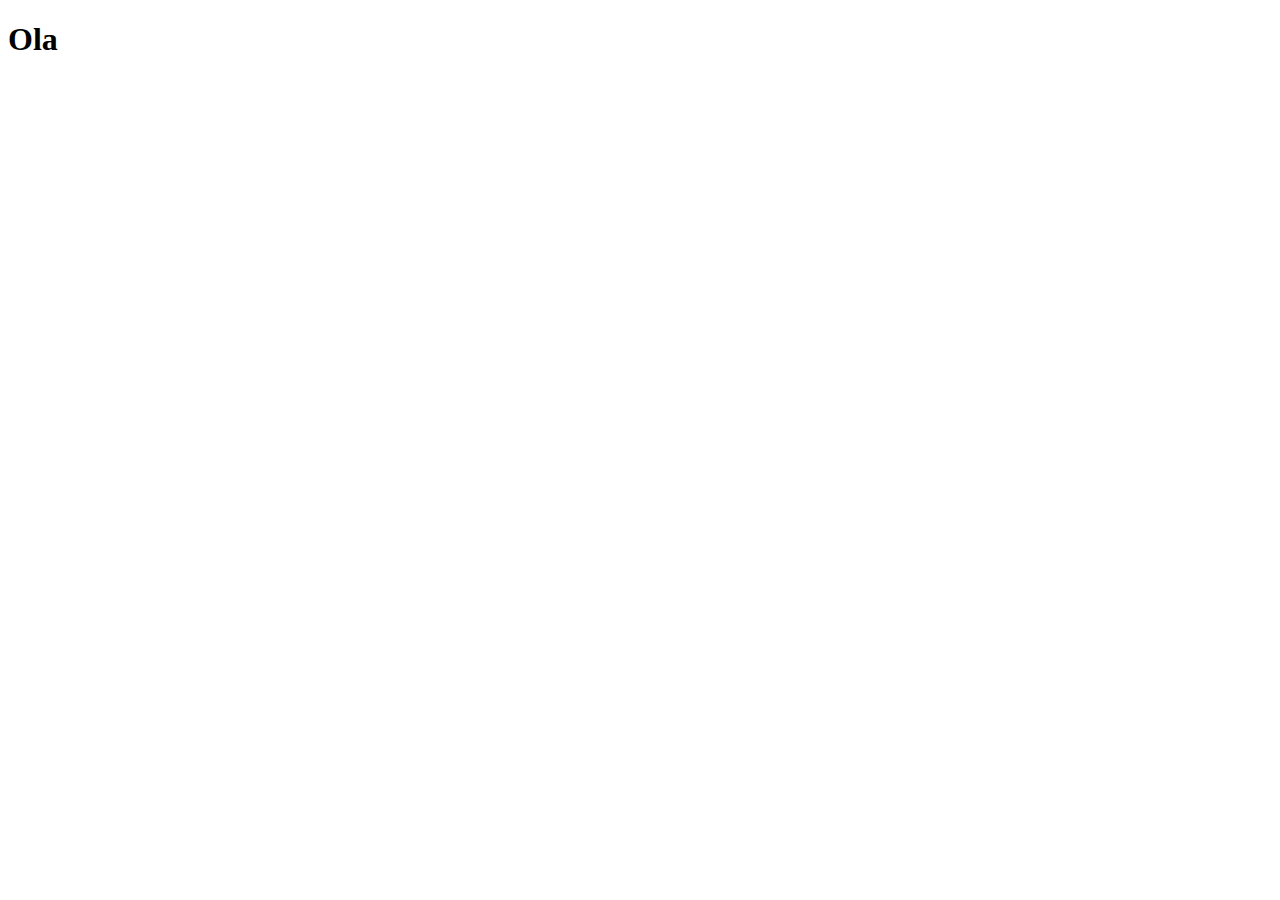
==== index.html @ 9ea764a6 "create index" ====
<!DOCTYPE html>
<html lang="pt-br">
<head>
    <meta charset="UTF-8">
    <meta name="viewport" content="width=device-width, initial-scale=1.0">
    <title>Document</title>
</head>
<body>
    <h1>Ola</h1>
</body>
</html>
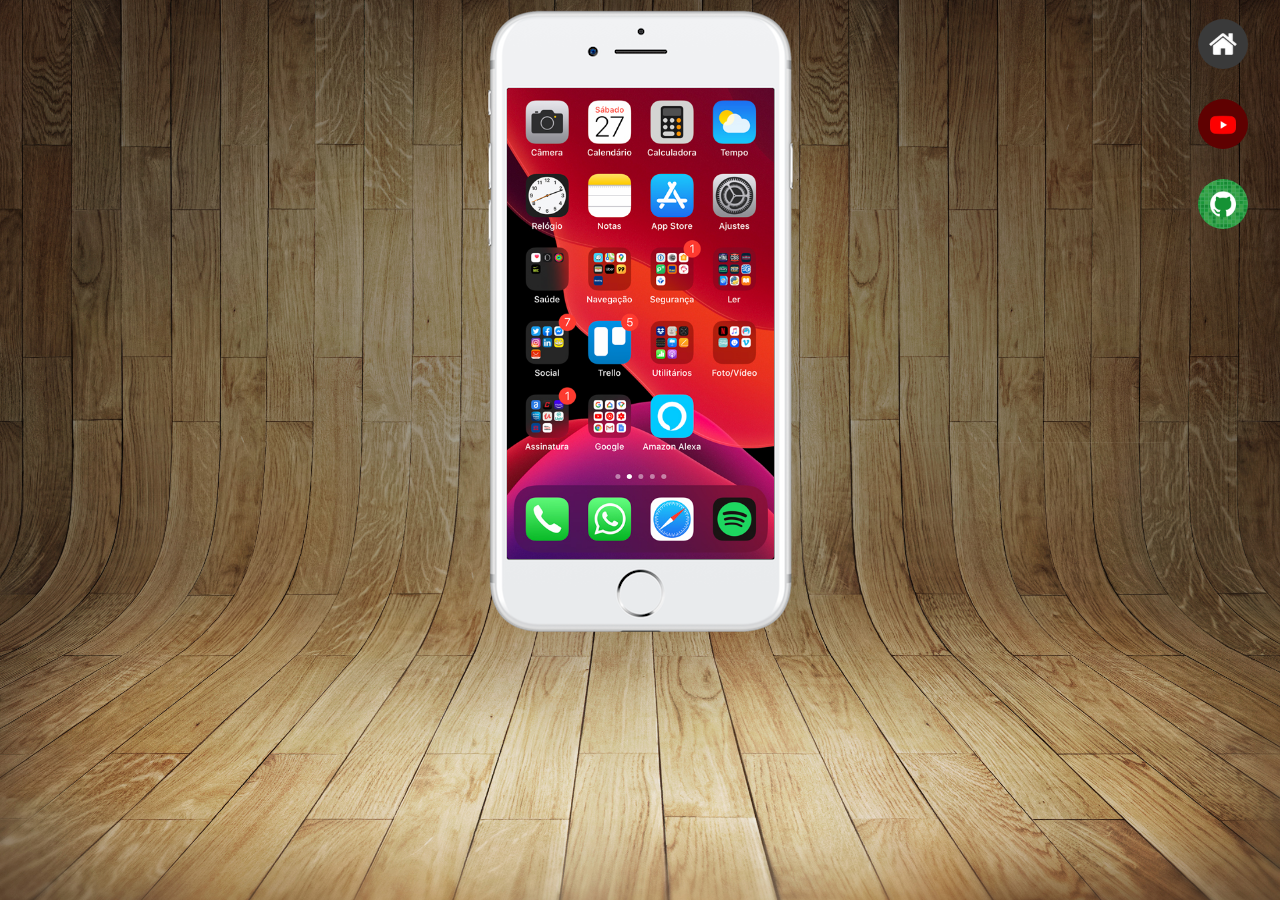
==== commit b2c4e386: "projeto-social" ====
--- a/index.html
+++ b/index.html
@@ -3,9 +3,15 @@
 <head>
     <meta charset="UTF-8">
     <meta name="viewport" content="width=device-width, initial-scale=1.0">
-    <title>Document</title>
+    <title>Projeto Redes Sociais</title>
+    <link rel="stylesheet" href="style/style.css">
+    <link rel="shortcut icon" href="favicon.ico" type="image/x-icon">
 </head>
 <body>
-    <h1>Ola</h1>
+    <img src="imagens/frame-iphone.png" alt="grame do iphone">
+    <iframe src="paginas/pag-home.html" frameborder="0" name="tela"></iframe>
+    <a href="paginas/pag-home.html" target="tela"><img src="imagens/logo-home.jpg" alt=""  id="home"></a>
+    <a href="paginas/pag-youtube.html" target="tela"><img src="imagens/logo-youtube.jpg" alt=""></a>
+    <a href="paginas/pag-github.html" target="tela"><img src="imagens/logo-github.jpg" alt=""></a>
 </body>
 </html>--- a/style/style.css
+++ b/style/style.css
@@ -0,0 +1,28 @@
+@charset "UTF-8";
+
+body {
+    background-image: url("../imagens/fundo-madeira.jpg");
+    background-size: cover;
+}
+img {
+    display: block;
+    margin: auto;
+}
+iframe {
+    display: block;
+    margin: auto;
+    width: 267px;
+    height: 471px;
+    margin-top: -547px;
+    border-radius: 3px;
+}
+a > img {
+    display: block;
+    width: 50px;
+    border-radius: 100%;
+    margin: 30px;
+    margin-left: 93vw;
+}
+#home {
+    margin-top: -540px;
+}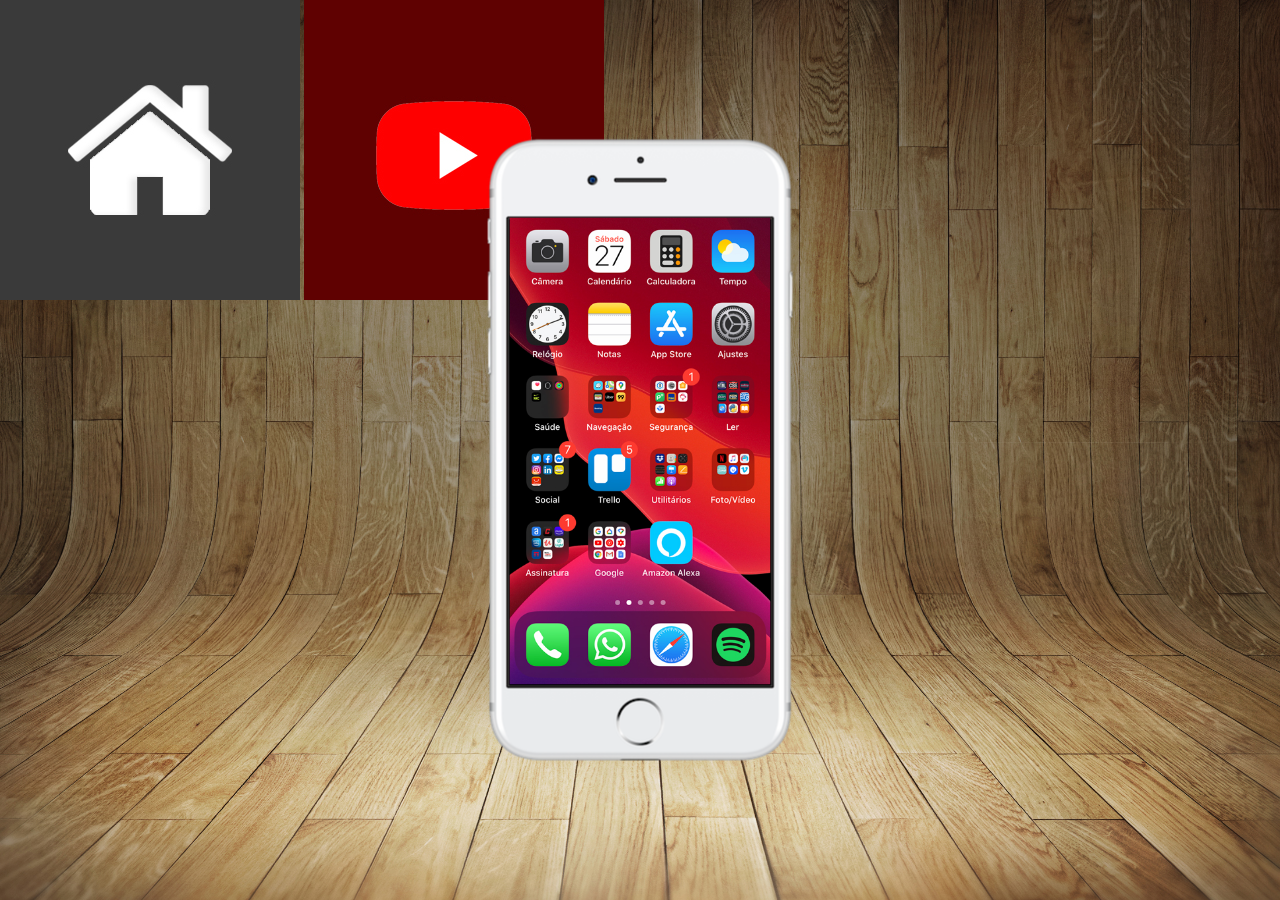
==== commit c1dfe80a: "update" ====
--- a/index.html
+++ b/index.html
@@ -8,10 +8,16 @@
     <link rel="shortcut icon" href="favicon.ico" type="image/x-icon">
 </head>
 <body>
-    <img src="imagens/frame-iphone.png" alt="grame do iphone">
-    <iframe src="paginas/pag-home.html" frameborder="0" name="tela"></iframe>
-    <a href="paginas/pag-home.html" target="tela"><img src="imagens/logo-home.jpg" alt=""  id="home"></a>
-    <a href="paginas/pag-youtube.html" target="tela"><img src="imagens/logo-youtube.jpg" alt=""></a>
-    <a href="paginas/pag-github.html" target="tela"><img src="imagens/logo-github.jpg" alt=""></a>
+    <main>
+        <section  id="telefone">
+            <iframe src="pag-home.html" frameborder="0" name="tela" id="tela"></iframe>
+        </section>
+        <section id="redes sociais">
+            
+            <a href="pag-home.html" target="tela"><img src="imagens/logo-home.jpg" alt=""  id="home"></a>
+            <a href="pag-youtube.html" target="tela"><img src="imagens/logo-youtube.jpg" alt=""></a>
+            <a href="pag-github.html" target="tela"><img src="logo-github.jpg" alt=""></a>
+        </section>
+    </main>
 </body>
 </html>--- a/style/style.css
+++ b/style/style.css
@@ -1,28 +1,36 @@
 @charset "UTF-8";
 
+* {
+    margin: 0px;
+    padding: 0px;
+    font-family: Arial, Helvetica, sans-serif;
+}
+html, body {
+    height: 100vh;
+    width: 100vw;
+}
 body {
-    background-image: url("../imagens/fundo-madeira.jpg");
+    background: url("../imagens/fundo-madeira.jpg") no-repeat top center;
     background-size: cover;
+    background-attachment: fixed;
 }
-img {
-    display: block;
-    margin: auto;
+main {
+    height: 100vh;
+    position: relative;
 }
-iframe {
-    display: block;
-    margin: auto;
-    width: 267px;
-    height: 471px;
-    margin-top: -547px;
-    border-radius: 3px;
+section#telefone {
+    background: url('../imagens/frame-iphone.png') no-repeat;
+    height: 627px;
+    width: 311px;
+    position: absolute;
+    top: 50%;
+    left: 50%;
+    transform: translate(-50%, -50%);
 }
-a > img {
-    display: block;
-    width: 50px;
-    border-radius: 100%;
-    margin: 30px;
-    margin-left: 93vw;
-}
-#home {
-    margin-top: -540px;
+iframe#tela {
+    position: relative;
+    top: 81px;
+    left: 25px;
+    width: 261px;
+    height: 467px;
 }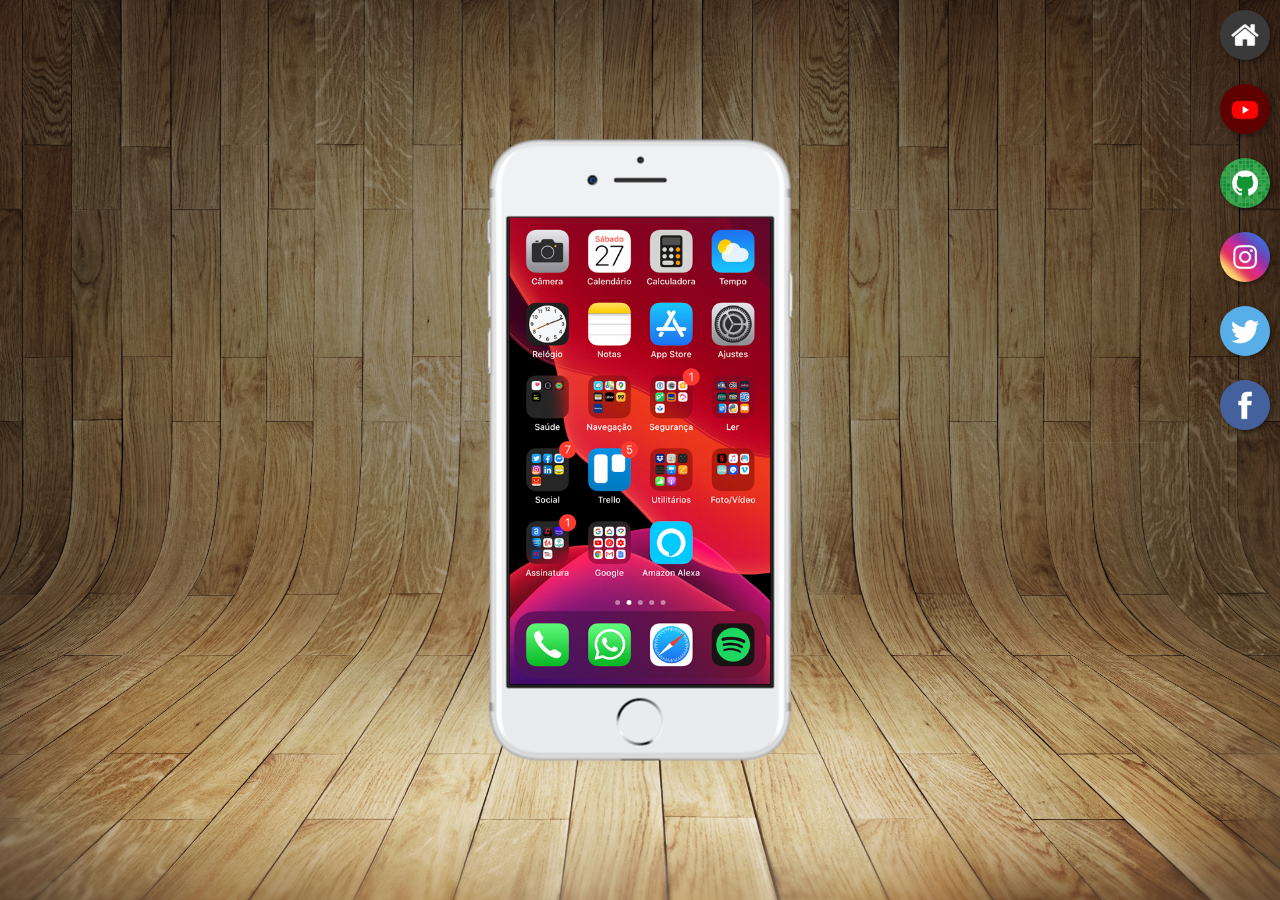
==== commit 8578384d: "update botoes" ====
--- a/index.html
+++ b/index.html
@@ -12,11 +12,18 @@
         <section  id="telefone">
             <iframe src="pag-home.html" frameborder="0" name="tela" id="tela"></iframe>
         </section>
-        <section id="redes sociais">
-            
-            <a href="pag-home.html" target="tela"><img src="imagens/logo-home.jpg" alt=""  id="home"></a>
-            <a href="pag-youtube.html" target="tela"><img src="imagens/logo-youtube.jpg" alt=""></a>
-            <a href="pag-github.html" target="tela"><img src="logo-github.jpg" alt=""></a>
+        <section id="redes-sociais">      
+            <a href="pag-home.html" target="tela"><img src="imagens/logo-home.jpg" alt="home"></a><br>
+
+            <a href="pag-youtube.html" target="tela"><img src="imagens/logo-youtube.jpg" alt="youtube"></a><br>
+
+            <a href="pag-github.html" target="tela"><img src="imagens/logo-github.jpg" alt="github"></a><br>
+
+            <a href="" target="tela"><img src="imagens/logo-instagram.jpg" alt="instagram"></a><br>
+
+            <a href="" target="tela"><img src="imagens/logo-twitter.jpg" alt="twitter"></a><br>
+
+            <a href="" target="tela"><img src="imagens/logo-facebook.jpg" alt="facebook"></a>
         </section>
     </main>
 </body>
--- a/style/style.css
+++ b/style/style.css
@@ -33,4 +33,20 @@
     left: 25px;
     width: 261px;
     height: 467px;
+}
+section#redes-sociais {
+    text-align: right;
+}
+section#redes-sociais img {
+    width: 50px;
+    margin: 10px;
+    border-radius: 50%;
+    box-shadow: 2px 2px 5px rgba(0, 0, 0, 0.452);
+    box-sizing: border-box;
+}
+section#redes-sociais img:hover {
+    border: 2px solid rgba(255, 255, 255, 0.616);
+    transform: translate(-3px, -3px);
+    box-shadow: 5px 5px 10px rgba(0, 0, 0, 0.418);
+    transition: transform 0.4s, border 1s;
 }